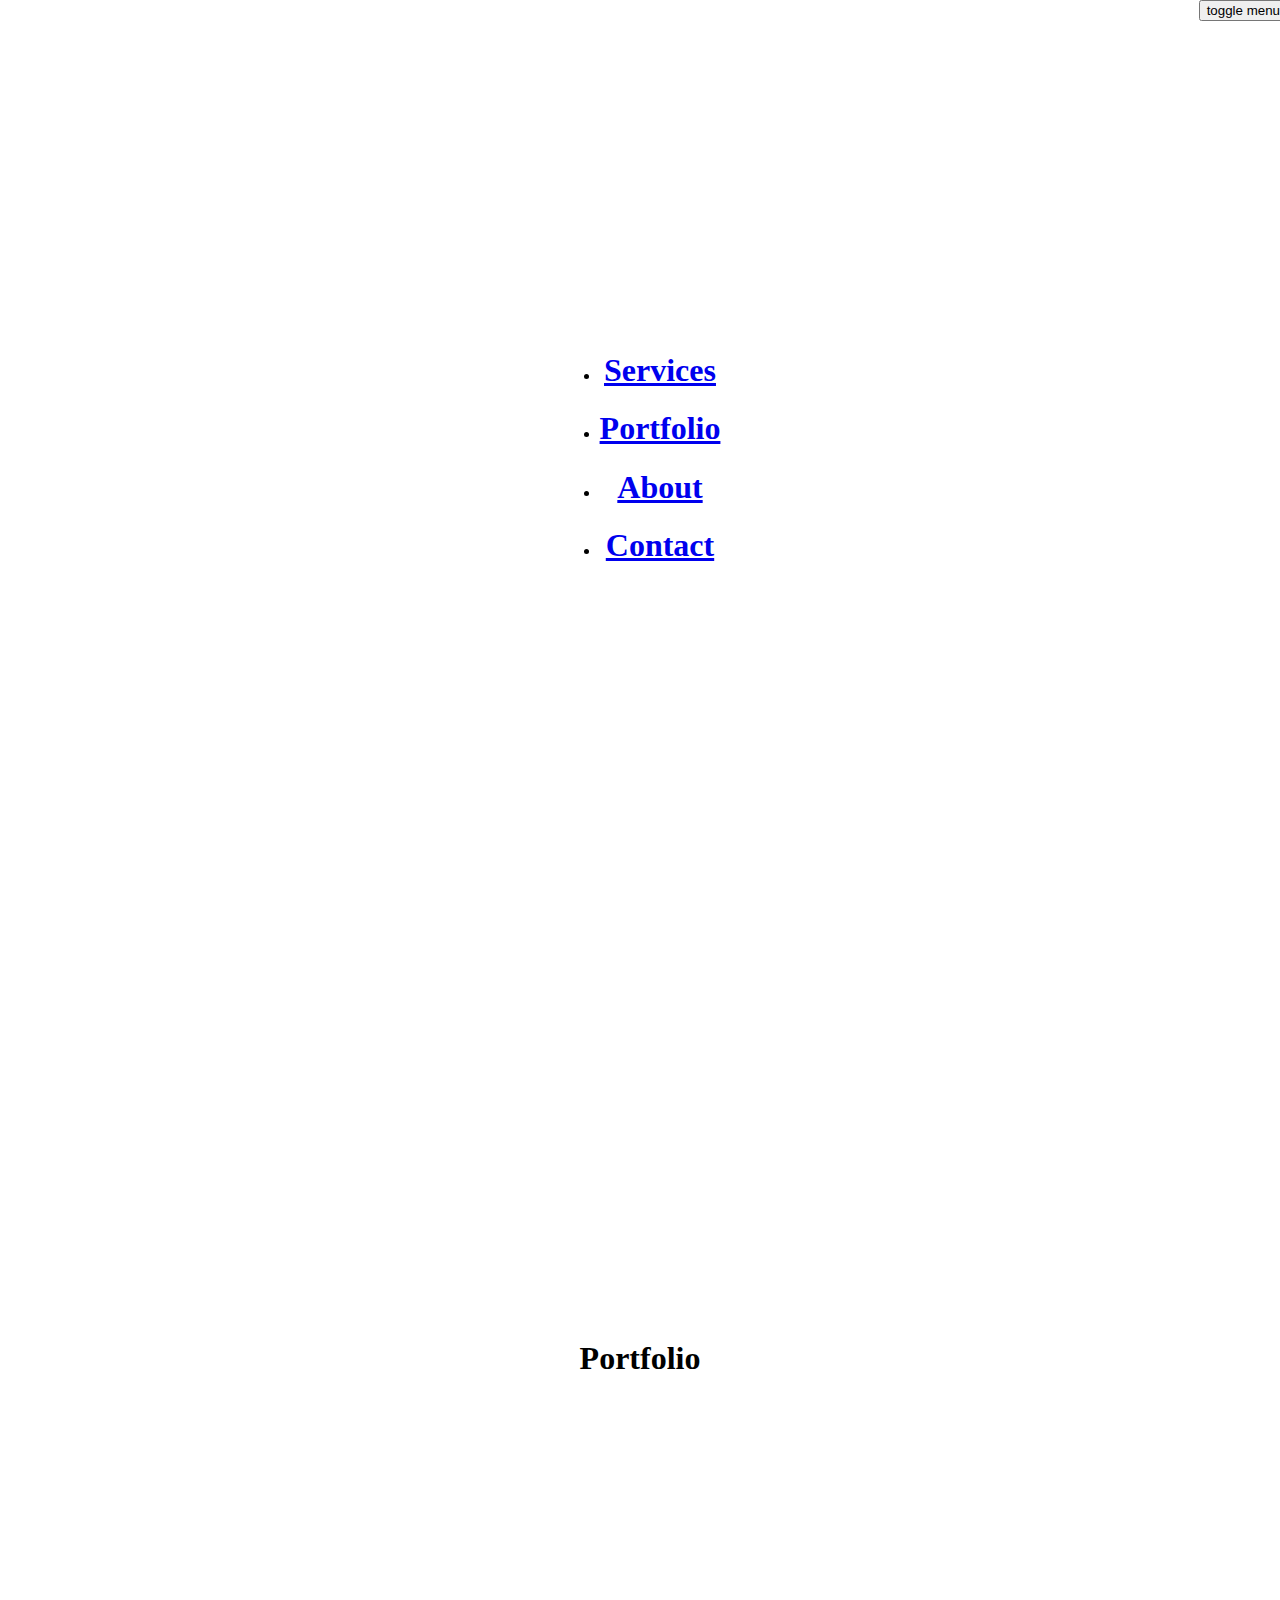
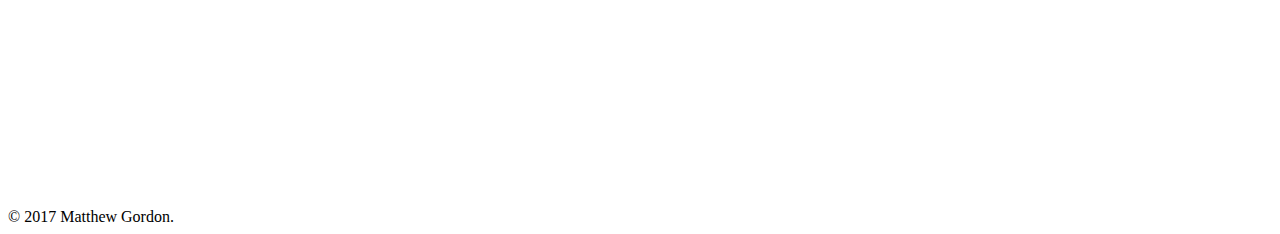
==== portfolio.html @ 95485a0c "Initial commit" ====
<!DOCTYPE html>
<html>
  <head>
    <meta charset="utf-8">
    <meta name="viewport" content="width=device-width, initial-scale=1, shrink-to-fit=no">
    <title>mgordon.co - Portfolio</title>

    <link rel="stylesheet" href="assets/css/styles.css">
  </head>
  <body>

      <nav class="navbar nav">
        <button  id="toggle" class="c-hamburger c-hamburger--htx">
          <span>toggle menu</span>
        </button>
      </nav>

      <div id="overlay">
        <div class="fp-container">
          <ul class="fp-item center">
            <li><a href="services.html"><h1>Services</h1></a></li>
            <li><a href="portfolio.html"><h1>Portfolio</h1></a></li>
            <li><a href="about.html"><h1>About</h1></a></li>
            <li><a href="contact.html"><h1>Contact</h1></a></li>
          </ul>
        </div>
      </div>

    <main class="fp-container">

      <div class="fp-item center">
        <h1>Portfolio</h1>
      </div>

    </main>

    <footer>
      &copy; 2017 Matthew Gordon.
    </footer>

    <script src="assets/js/default.js"></script>
  </body>
</html>
---- assets/css/styles.css ----
@charset "UTF-8";
* {
  box-sizing: border-box; }

.flex {
  display: flex;
  flex-direction: row;
  justify-content: center; }

.center {
  text-align: center; }

.navbar {
  display: flex;
  justify-content: flex-end; }

.nav {
  position: fixed;
  top: 0;
  width: 100%; }

.fp-container {
  display: flex;
  height: 100vh;
  flex-direction: row;
  flex-wrap: wrap;
  justify-content: center; }

.fp-item {
  align-self: center; }

.flex-row {
  display: flex; }

.carousel-container {
  overflow: hidden;
  position: relative;
  height: 100vh;
  width: 100%; }

.carousel-slide {
  position: relative;
  display: none;
  transition: 5s ease; }

.indicators {
  position: relative;
  bottom: 50px; }

.next, .previous {
  padding: 10px;
  font-size: 2em;
  color: #bbb;
  cursor: pointer; }

.arrows {
  display: flex;
  justify-content: space-between;
  position: absolute;
  top: 50%;
  width: 100%; }

.dot {
  margin: 5px;
  display: inline-block;
  height: 10px;
  width: 10px;
  background-color: #bbb;
  border-radius: 50%;
  cursor: pointer;
  transition: .1s ease-in; }

.active, .dot:hover {
  background-color: #717171; }

/* Fading animation */
.fade {
  animation-name: fade;
  animation-duration: 1.5s; }

@keyframes fade {
  from {
    opacity: 0;
    top: 0;
    left: 2000px; }
  to {
    opacity: 1;
    top: 0;
    left: 0; } }
/* Media Queries
–––––––––––––––––––––––––––––––––––––––––––––––––– */
/* Larger than mobile */
/* Larger than phablet (also point when grid becomes active) */
/* Larger than tablet */
/* Larger than desktop */
/* Larger than Desktop HD */
@media (max-width: 400px) {
  .flex-row {
    display: block; } }

/*# sourceMappingURL=styles.css.map */
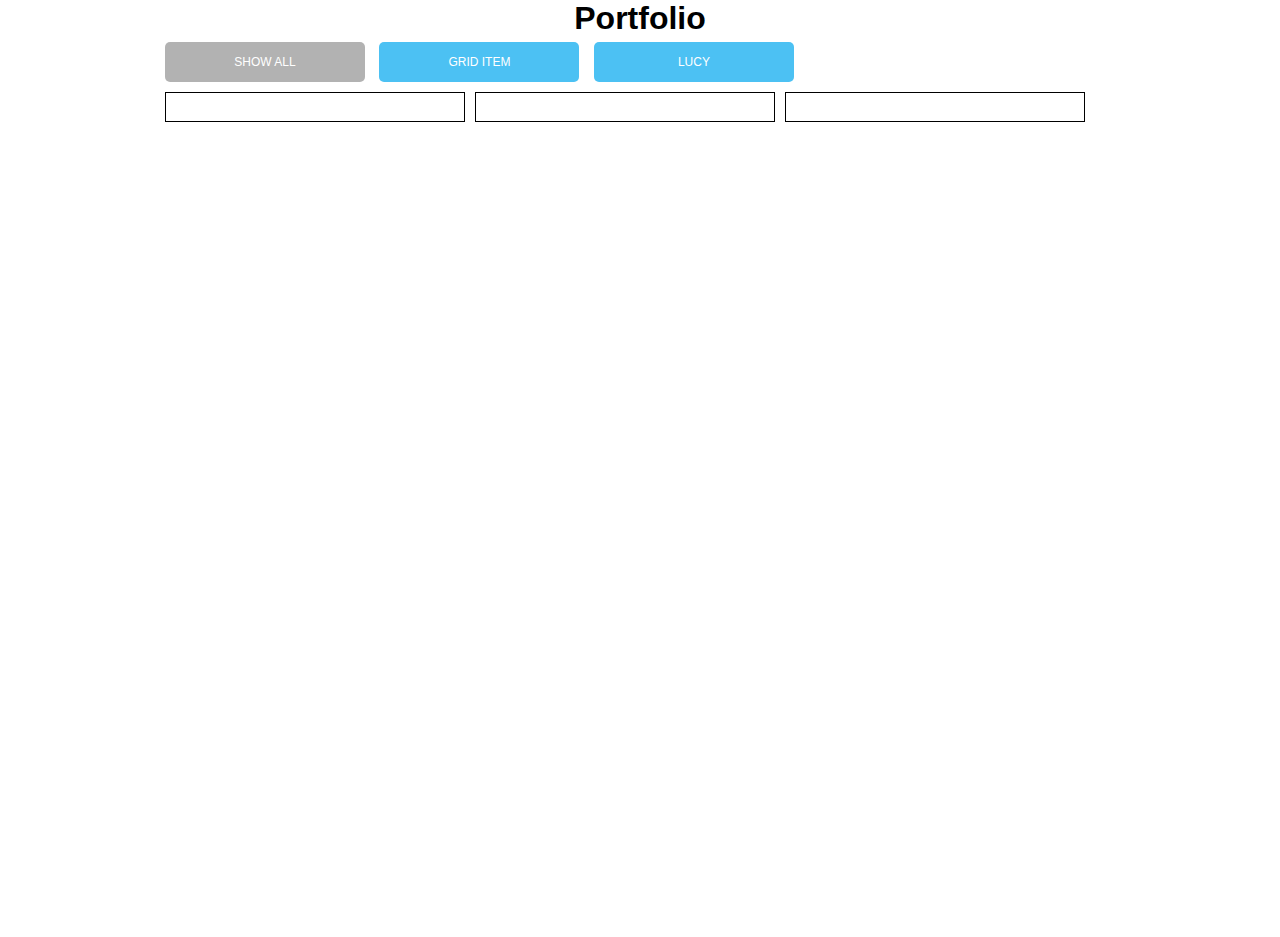
==== commit e8ea0827: "Add Isotope filter" ====
--- a/portfolio.html
+++ b/portfolio.html
@@ -3,41 +3,54 @@
   <head>
     <meta charset="utf-8">
     <meta name="viewport" content="width=device-width, initial-scale=1, shrink-to-fit=no">
-    <title>mgordon.co - Portfolio</title>
+    <title>mgordon.co</title>
 
+    <link rel="stylesheet" href="https://cdnjs.cloudflare.com/ajax/libs/font-awesome/4.7.0/css/font-awesome.css">
+    <link rel="stylesheet" href="assets/css/normalize.css">
+    <link rel="stylesheet" href="assets/css/flickity.min.css">
     <link rel="stylesheet" href="assets/css/styles.css">
+
   </head>
   <body>
 
-      <nav class="navbar nav">
-        <button  id="toggle" class="c-hamburger c-hamburger--htx">
-          <span>toggle menu</span>
-        </button>
-      </nav>
+    <h1 class="center">Portfolio</h1>
+    <section class="fp-container">
+        <div class="container">
 
-      <div id="overlay">
-        <div class="fp-container">
-          <ul class="fp-item center">
-            <li><a href="services.html"><h1>Services</h1></a></li>
-            <li><a href="portfolio.html"><h1>Portfolio</h1></a></li>
-            <li><a href="about.html"><h1>About</h1></a></li>
-            <li><a href="contact.html"><h1>Contact</h1></a></li>
-          </ul>
-        </div>
-      </div>
+          <div class="button-group filters-button-group">
+            <button class="button is-checked" data-filter="*">show all</button>
+            <button class="button" data-filter=".brett">grid item</button>
+            <button class="button" data-filter=".lucy">lucy</button>
+          </div>
 
-    <main class="fp-container">
+          <div class="grid">
+            <div class="grid-item brett">
+              <div class="">
+                <img src="http://placehold.it/300x300" alt="">
+              </div>
+            </div>
+            <div class="grid-item lucy">
+              <div class="">
+                <img src="http://placehold.it/300x300" alt="">
+              </div>
+            </div>
+            <div class="grid-item lucy">
+              <div class="">
+                <img src="http://placehold.it/300x300" alt="">
+              </div>
+            </div>
+          </div>
 
-      <div class="fp-item center">
-        <h1>Portfolio</h1>
-      </div>
+        </div><!-- container -->
+    </section><!-- fp-container -->
 
-    </main>
+    <footer></footer>
 
-    <footer>
-      &copy; 2017 Matthew Gordon.
-    </footer>
 
-    <script src="assets/js/default.js"></script>
+
+    <script src="assets/js/flickity.min.js"></script>
+    <script src="assets/js/isotope.js"></script>
+    <!-- <script src="assets/js/default.js"></script> -->
+    <script src="assets/js/portfolio.js"></script>
   </body>
 </html>
--- a/assets/css/styles.css
+++ b/assets/css/styles.css
@@ -2,24 +2,178 @@
 * {
   box-sizing: border-box; }
 
+a, a:hover, a:visited {
+  color: #000;
+  text-decoration: none; }
+
+h1, h2, h3, h4, h5, h6 {
+  margin: 0; }
+
+/* Navigation
+–––––––––––––––––––––––––––––––––––––––––––––––––– */
+.navbar {
+  top: 0;
+  z-index: 999;
+  position: fixed;
+  display: flex;
+  justify-content: flex-end; }
+
+.nav {
+  width: 100%; }
+
+.c-hamburger {
+  display: block;
+  position: relative;
+  overflow: hidden;
+  margin: 1rem;
+  padding: 0;
+  width: 50px;
+  height: 50px;
+  font-size: 0;
+  text-indent: -9999px;
+  -webkit-appearance: none;
+  -moz-appearance: none;
+  appearance: none;
+  box-shadow: none;
+  border-radius: none;
+  border: none;
+  cursor: pointer;
+  transition: background 0.3s; }
+
+.c-hamburger:focus {
+  outline: none; }
+
+.c-hamburger span {
+  display: block;
+  position: absolute;
+  top: 23px;
+  left: 8px;
+  right: 8px;
+  height: 4px;
+  background: #000; }
+
+.c-hamburger span::before,
+.c-hamburger span::after {
+  position: absolute;
+  display: block;
+  left: 0;
+  width: 100%;
+  height: 4px;
+  background-color: #000;
+  content: ""; }
+
+.c-hamburger span::before {
+  top: -10px; }
+
+.c-hamburger span::after {
+  bottom: -10px; }
+
+.c-hamburger--htx {
+  background-color: white; }
+
+.c-hamburger--htx span {
+  transition: background 0s 0.3s; }
+
+.c-hamburger--htx span::before,
+.c-hamburger--htx span::after {
+  transition-duration: 0.3s, 0.3s;
+  transition-delay: 0.3s, 0s; }
+
+.c-hamburger--htx span::before {
+  transition-property: top, transform; }
+
+.c-hamburger--htx span::after {
+  transition-property: bottom, transform; }
+
+/* active state, i.e. menu open */
+.c-hamburger--htx.is-active {
+  background-color: #fff; }
+
+.c-hamburger--htx.is-active span {
+  background: none; }
+
+.c-hamburger--htx.is-active span::before {
+  top: 0;
+  transform: rotate(45deg); }
+
+.c-hamburger--htx.is-active span::after {
+  bottom: 0;
+  transform: rotate(-45deg); }
+
+.c-hamburger--htx.is-active span::before,
+.c-hamburger--htx.is-active span::after {
+  transition-delay: 0s, 0.3s; }
+
+#overlay {
+  opacity: 0;
+  width: 100%;
+  background: white;
+  height: 100vh;
+  overflow: hidden;
+  position: fixed;
+  transition-duration: 0.3s, 0.3s; }
+  #overlay ul {
+    padding: 0; }
+    #overlay ul li {
+      position: relative;
+      left: -200%;
+      list-style: none;
+      opacity: 0;
+      line-height: 4.5em;
+      margin: 0;
+      padding: 0 0.5em;
+      overflow: hidden;
+      transition: 1s ease; }
+    #overlay ul li.show {
+      opacity: 1;
+      left: 0; }
+    #overlay ul span {
+      font-size: 4em; }
+
+/* Elements
+–––––––––––––––––––––––––––––––––––––––––––––––––– */
+.button {
+  font-size: .75em;
+  margin: 5px;
+  height: 40px;
+  width: 200px;
+  border: 0;
+  background: #4cc1f3;
+  border-radius: 5px;
+  color: #fff;
+  text-transform: uppercase; }
+
+/* Misc
+–––––––––––––––––––––––––––––––––––––––––––––––––– */
+img {
+  width: 100%; }
+
 .flex {
   display: flex;
   flex-direction: row;
-  justify-content: center; }
+  justify-content: space-around;
+  flex-wrap: wrap; }
+
+.flex-icon {
+  position: relative;
+  opacity: 0;
+  bottom: -50px;
+  display: flex;
+  flex-direction: row;
+  justify-content: space-around;
+  color: #00adff;
+  margin-top: 2rem;
+  transition: 1.5s ease; }
 
 .center {
   text-align: center; }
 
-.navbar {
-  display: flex;
-  justify-content: flex-end; }
-
-.nav {
-  position: fixed;
+.container {
+  width: 960px; }
+
+.fp-container {
   top: 0;
-  width: 100%; }
-
-.fp-container {
+  left: 0;
   display: flex;
   height: 100vh;
   flex-direction: row;
@@ -32,6 +186,8 @@
 .flex-row {
   display: flex; }
 
+/* Slider
+–––––––––––––––––––––––––––––––––––––––––––––––––– */
 .carousel-container {
   overflow: hidden;
   position: relative;
@@ -70,23 +226,46 @@
   cursor: pointer;
   transition: .1s ease-in; }
 
+.dot:focus {
+  outline: none; }
+
 .active, .dot:hover {
   background-color: #717171; }
 
 /* Fading animation */
-.fade {
-  animation-name: fade;
-  animation-duration: 1.5s; }
-
-@keyframes fade {
+.fadeRight {
+  animation-name: fadeFromRight;
+  animation-duration: 1s; }
+
+@keyframes fadeFromRight {
   from {
-    opacity: 0;
-    top: 0;
-    left: 2000px; }
+    top: 0;
+    right: -100%; }
   to {
-    opacity: 1;
+    top: 0;
+    right: 0; } }
+.fadeLeft {
+  animation-name: fadeFromLeft;
+  animation-duration: 1s; }
+
+@keyframes fadeFromLeft {
+  from {
+    top: 0;
+    left: -100%; }
+  to {
     top: 0;
     left: 0; } }
+/* Portfolio
+–––––––––––––––––––––––––––––––––––––––––––––––––– */
+.grid-item {
+  margin: 5px;
+  padding: 5px;
+  width: 300px;
+  border: 1px solid #000; }
+
+.is-checked {
+  background: rgba(0, 0, 0, 0.3); }
+
 /* Media Queries
 –––––––––––––––––––––––––––––––––––––––––––––––––– */
 /* Larger than mobile */
@@ -96,6 +275,25 @@
 /* Larger than Desktop HD */
 @media (max-width: 400px) {
   .flex-row {
-    display: block; } }
+    display: block; }
+
+  .arrows {
+    display: none; }
+
+  .dot {
+    margin: 10px;
+    display: inline-block;
+    height: 15px;
+    width: 15px;
+    background-color: #bbb;
+    border-radius: 50%;
+    cursor: pointer;
+    transition: .1s ease-in; }
+
+  .active, .dot:hover {
+    background-color: #717171; }
+
+  #overlay ul li span {
+    font-size: 2em; } }
 
 /*# sourceMappingURL=styles.css.map */
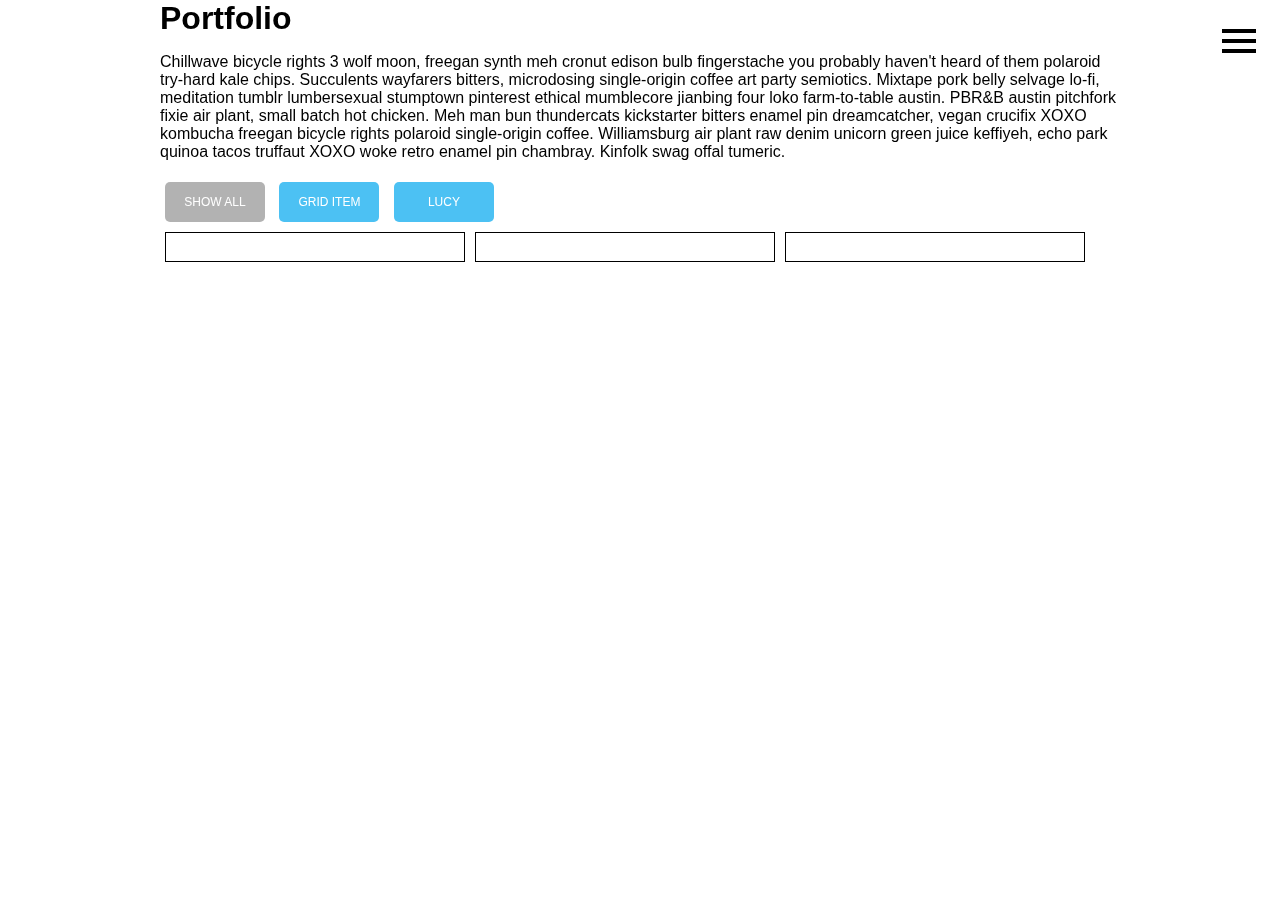
==== commit cd8e9d36: "Fix script tags" ====
--- a/portfolio.html
+++ b/portfolio.html
@@ -1,5 +1,5 @@
 <!DOCTYPE html>
-<html>
+<html class="portfolio">
   <head>
     <meta charset="utf-8">
     <meta name="viewport" content="width=device-width, initial-scale=1, shrink-to-fit=no">
@@ -13,9 +13,34 @@
   </head>
   <body>
 
-    <h1 class="center">Portfolio</h1>
+    <nav class="navbar nav">
+      <button  id="toggle" class="c-hamburger c-hamburger--htx">
+        <span>toggle menu</span>
+      </button>
+    </nav>
+
+    <div id="overlay" class="fp-container center">
+      <ul class="fp-item fadeNav" id="list">
+        <li id="navItem1" class="navItem"><span><a href="index.html">Home</a></span></li>
+        <li id="navItem2" class="navItem"><span>Services</span></li>
+        <li id="navItem3" class="navItem"><span><a href="portfolio.html">Portfolio</a></span></li>
+        <li id="navItem4" class="navItem"><span>About</span></li>
+        <li id="navItem5" class="navItem"><span>Contact</span></li>
+
+        <div class="flex-icon">
+          <i class="fa fa-github fa-2x" aria-hidden="true"></i>
+          <i class="fa fa-linkedin fa-2x" aria-hidden="true"></i>
+          <i class="fa fa-dribbble fa-2x" aria-hidden="true"></i>
+        </div>
+      </ul>
+    </div>
+
     <section class="fp-container">
         <div class="container">
+          <div class="header">
+            <h1>Portfolio</h1>
+            <p>Chillwave bicycle rights 3 wolf moon, freegan synth meh cronut edison bulb fingerstache you probably haven't heard of them polaroid try-hard kale chips. Succulents wayfarers bitters, microdosing single-origin coffee art party semiotics. Mixtape pork belly selvage lo-fi, meditation tumblr lumbersexual stumptown pinterest ethical mumblecore jianbing four loko farm-to-table austin. PBR&B austin pitchfork fixie air plant, small batch hot chicken. Meh man bun thundercats kickstarter bitters enamel pin dreamcatcher, vegan crucifix XOXO kombucha freegan bicycle rights polaroid single-origin coffee. Williamsburg air plant raw denim unicorn green juice keffiyeh, echo park quinoa tacos truffaut XOXO woke retro enamel pin chambray. Kinfolk swag offal tumeric.</p>
+          </div>
 
           <div class="button-group filters-button-group">
             <button class="button is-checked" data-filter="*">show all</button>
@@ -25,19 +50,13 @@
 
           <div class="grid">
             <div class="grid-item brett">
-              <div class="">
                 <img src="http://placehold.it/300x300" alt="">
-              </div>
             </div>
             <div class="grid-item lucy">
-              <div class="">
                 <img src="http://placehold.it/300x300" alt="">
-              </div>
             </div>
             <div class="grid-item lucy">
-              <div class="">
                 <img src="http://placehold.it/300x300" alt="">
-              </div>
             </div>
           </div>
 
@@ -46,11 +65,8 @@
 
     <footer></footer>
 
-
-
-    <script src="assets/js/flickity.min.js"></script>
+    <script src="assets/js/default.js"></script>
     <script src="assets/js/isotope.js"></script>
-    <!-- <script src="assets/js/default.js"></script> -->
     <script src="assets/js/portfolio.js"></script>
   </body>
 </html>
--- a/assets/css/styles.css
+++ b/assets/css/styles.css
@@ -8,6 +8,9 @@
 
 h1, h2, h3, h4, h5, h6 {
   margin: 0; }
+
+img {
+  width: 100%; }
 
 /* Navigation
 –––––––––––––––––––––––––––––––––––––––––––––––––– */
@@ -106,6 +109,7 @@
 
 #overlay {
   opacity: 0;
+  z-index: -1;
   width: 100%;
   background: white;
   height: 100vh;
@@ -136,24 +140,19 @@
   font-size: .75em;
   margin: 5px;
   height: 40px;
-  width: 200px;
+  width: 100px;
   border: 0;
   background: #4cc1f3;
   border-radius: 5px;
   color: #fff;
-  text-transform: uppercase; }
+  text-transform: uppercase;
+  transition: background 0.2s ease; }
+
+.button:hover {
+  background: #34b9f1; }
 
 /* Misc
 –––––––––––––––––––––––––––––––––––––––––––––––––– */
-img {
-  width: 100%; }
-
-.flex {
-  display: flex;
-  flex-direction: row;
-  justify-content: space-around;
-  flex-wrap: wrap; }
-
 .flex-icon {
   position: relative;
   opacity: 0;
@@ -183,78 +182,33 @@
 .fp-item {
   align-self: center; }
 
-.flex-row {
-  display: flex; }
-
 /* Slider
 –––––––––––––––––––––––––––––––––––––––––––––––––– */
-.carousel-container {
-  overflow: hidden;
-  position: relative;
+.carousel {
+  background: #EEE; }
+
+.carousel-cell {
+  width: 100%;
   height: 100vh;
-  width: 100%; }
-
-.carousel-slide {
-  position: relative;
-  display: none;
-  transition: 5s ease; }
-
-.indicators {
-  position: relative;
-  bottom: 50px; }
-
-.next, .previous {
-  padding: 10px;
-  font-size: 2em;
-  color: #bbb;
-  cursor: pointer; }
-
-.arrows {
-  display: flex;
-  justify-content: space-between;
-  position: absolute;
-  top: 50%;
-  width: 100%; }
-
-.dot {
-  margin: 5px;
-  display: inline-block;
-  height: 10px;
-  width: 10px;
-  background-color: #bbb;
-  border-radius: 50%;
-  cursor: pointer;
-  transition: .1s ease-in; }
-
-.dot:focus {
-  outline: none; }
-
-.active, .dot:hover {
-  background-color: #717171; }
-
-/* Fading animation */
-.fadeRight {
-  animation-name: fadeFromRight;
-  animation-duration: 1s; }
-
-@keyframes fadeFromRight {
-  from {
-    top: 0;
-    right: -100%; }
-  to {
-    top: 0;
-    right: 0; } }
-.fadeLeft {
-  animation-name: fadeFromLeft;
-  animation-duration: 1s; }
-
-@keyframes fadeFromLeft {
-  from {
-    top: 0;
-    left: -100%; }
-  to {
-    top: 0;
-    left: 0; } }
+  margin-right: 10px;
+  border-radius: 5px; }
+
+/* position dots in gallery */
+.flickity-page-dots {
+  bottom: 10px; }
+
+/* white circles */
+.flickity-page-dots .dot {
+  width: 12px;
+  height: 12px;
+  opacity: 1;
+  background: transparent;
+  border: 2px solid #000; }
+
+/* fill-in selected dot */
+.flickity-page-dots .dot.is-selected {
+  background: #000; }
+
 /* Portfolio
 –––––––––––––––––––––––––––––––––––––––––––––––––– */
 .grid-item {
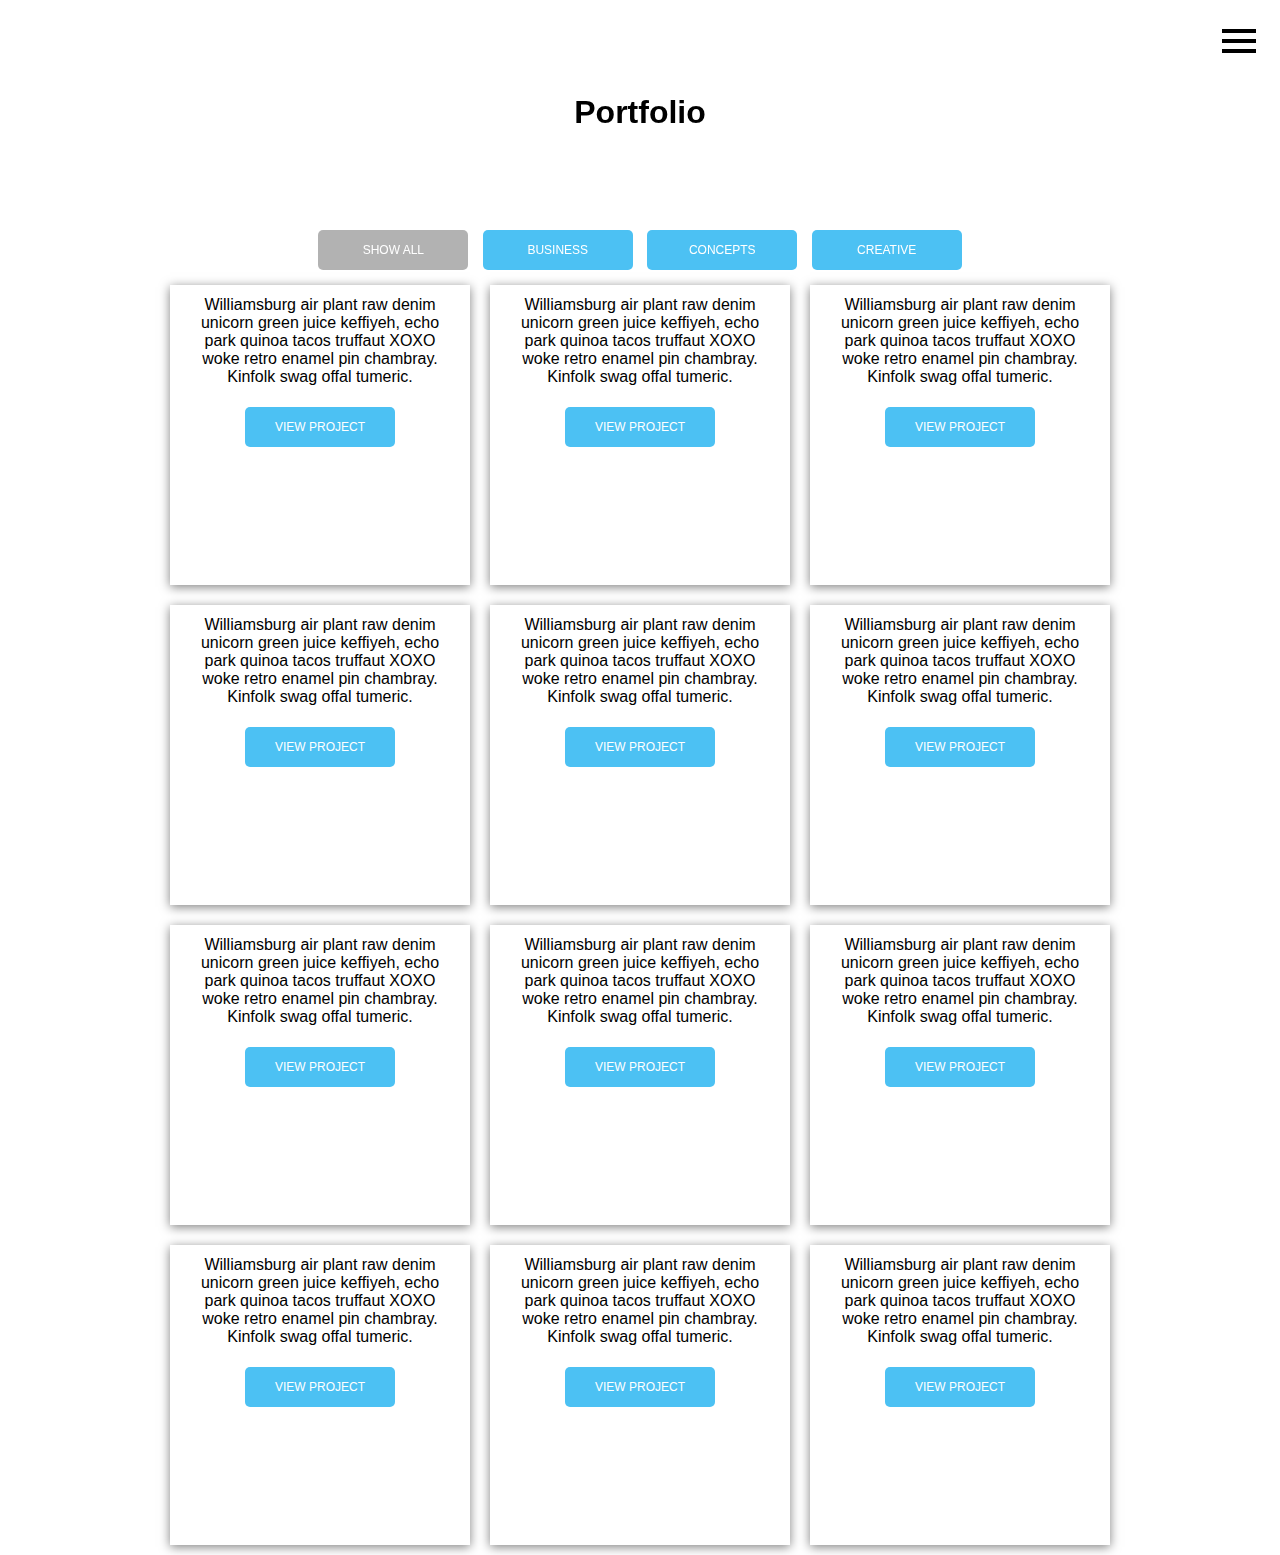
==== commit 2314621b: "Add 3d isometric cards" ====
--- a/portfolio.html
+++ b/portfolio.html
@@ -1,20 +1,20 @@
 <!DOCTYPE html>
 <html class="portfolio">
-  <head>
-    <meta charset="utf-8">
-    <meta name="viewport" content="width=device-width, initial-scale=1, shrink-to-fit=no">
-    <title>mgordon.co</title>
+<head>
+  <meta charset="utf-8">
+  <meta name="viewport" content="width=device-width, initial-scale=1, shrink-to-fit=no">
+  <title>mgordon.co</title>
 
-    <link rel="stylesheet" href="https://cdnjs.cloudflare.com/ajax/libs/font-awesome/4.7.0/css/font-awesome.css">
-    <link rel="stylesheet" href="assets/css/normalize.css">
-    <link rel="stylesheet" href="assets/css/flickity.min.css">
-    <link rel="stylesheet" href="assets/css/styles.css">
+  <link rel="stylesheet" href="https://cdnjs.cloudflare.com/ajax/libs/font-awesome/4.7.0/css/font-awesome.css">
+  <link rel="stylesheet" href="assets/css/normalize.css">
+  <link rel="stylesheet" href="assets/css/flickity.min.css">
+  <link rel="stylesheet" href="assets/css/styles.css">
 
-  </head>
-  <body>
+</head>
+<body>
 
     <nav class="navbar nav">
-      <button  id="toggle" class="c-hamburger c-hamburger--htx">
+      <button id="toggle" class="c-hamburger c-hamburger--htx">
         <span>toggle menu</span>
       </button>
     </nav>
@@ -35,33 +35,160 @@
       </ul>
     </div>
 
-    <section class="fp-container">
-        <div class="container">
-          <div class="header">
-            <h1>Portfolio</h1>
-            <p>Chillwave bicycle rights 3 wolf moon, freegan synth meh cronut edison bulb fingerstache you probably haven't heard of them polaroid try-hard kale chips. Succulents wayfarers bitters, microdosing single-origin coffee art party semiotics. Mixtape pork belly selvage lo-fi, meditation tumblr lumbersexual stumptown pinterest ethical mumblecore jianbing four loko farm-to-table austin. PBR&B austin pitchfork fixie air plant, small batch hot chicken. Meh man bun thundercats kickstarter bitters enamel pin dreamcatcher, vegan crucifix XOXO kombucha freegan bicycle rights polaroid single-origin coffee. Williamsburg air plant raw denim unicorn green juice keffiyeh, echo park quinoa tacos truffaut XOXO woke retro enamel pin chambray. Kinfolk swag offal tumeric.</p>
-          </div>
+    <div class="hp-container">
+      <div class="fp-item">
+        <h1>Portfolio</h1>
+      </div>
+    </div>
 
-          <div class="button-group filters-button-group">
-            <button class="button is-checked" data-filter="*">show all</button>
-            <button class="button" data-filter=".brett">grid item</button>
-            <button class="button" data-filter=".lucy">lucy</button>
-          </div>
+    <div class="fp-container">
+      <div class="center">
 
-          <div class="grid">
-            <div class="grid-item brett">
-                <img src="http://placehold.it/300x300" alt="">
-            </div>
-            <div class="grid-item lucy">
-                <img src="http://placehold.it/300x300" alt="">
-            </div>
-            <div class="grid-item lucy">
-                <img src="http://placehold.it/300x300" alt="">
-            </div>
-          </div>
+        <div class="button-group filters-button-group">
+          <button class="button is-checked" data-filter="*">show all</button>
+          <button class="button" data-filter=".business">business</button>
+          <button class="button" data-filter=".concepts">concepts</button>
+          <button class="button" data-filter=".creative">creative</button>
+        </div>
 
-        </div><!-- container -->
-    </section><!-- fp-container -->
+        <div class="grid container">
+
+          <div class="grid-item business">
+            <div class="portfolio-image">
+              <img src="http://placehold.it/300x300" alt="">
+            </div><!-- portfolio-image -->
+            <div class="portfolio-content">
+              <h3>Project Name</h3>
+              <p>Williamsburg air plant raw denim unicorn green juice keffiyeh, echo park quinoa tacos truffaut XOXO woke retro enamel pin chambray. Kinfolk swag offal tumeric.</p>
+              <button class="button">view project</button>
+            </div><!-- portfolio-content -->
+          </div><!-- grid-item -->
+
+          <div class="grid-item concepts">
+            <div class="portfolio-image">
+              <img src="http://placehold.it/300x300" alt="">
+            </div><!-- portfolio-image -->
+            <div class="portfolio-content">
+              <h3>Project Name</h3>
+              <p>Williamsburg air plant raw denim unicorn green juice keffiyeh, echo park quinoa tacos truffaut XOXO woke retro enamel pin chambray. Kinfolk swag offal tumeric.</p>
+              <button class="button">view project</button>
+            </div><!-- portfolio-content -->
+          </div><!-- grid-item -->
+
+          <div class="grid-item creative">
+            <div class="portfolio-image">
+              <img src="http://placehold.it/300x300" alt="">
+            </div><!-- portfolio-image -->
+            <div class="portfolio-content">
+              <h3>Project Name</h3>
+              <p>Williamsburg air plant raw denim unicorn green juice keffiyeh, echo park quinoa tacos truffaut XOXO woke retro enamel pin chambray. Kinfolk swag offal tumeric.</p>
+              <button class="button">view project</button>
+            </div><!-- portfolio-content -->
+          </div><!-- grid-item -->
+
+          <div class="grid-item business">
+            <div class="portfolio-image">
+              <img src="http://placehold.it/300x300" alt="">
+            </div><!-- portfolio-image -->
+            <div class="portfolio-content">
+              <h3>Project Name</h3>
+              <p>Williamsburg air plant raw denim unicorn green juice keffiyeh, echo park quinoa tacos truffaut XOXO woke retro enamel pin chambray. Kinfolk swag offal tumeric.</p>
+              <button class="button">view project</button>
+            </div><!-- portfolio-content -->
+          </div><!-- grid-item -->
+
+          <div class="grid-item concepts">
+            <div class="portfolio-image">
+              <img src="http://placehold.it/300x300" alt="">
+            </div><!-- portfolio-image -->
+            <div class="portfolio-content">
+              <h3>Project Name</h3>
+              <p>Williamsburg air plant raw denim unicorn green juice keffiyeh, echo park quinoa tacos truffaut XOXO woke retro enamel pin chambray. Kinfolk swag offal tumeric.</p>
+              <button class="button">view project</button>
+            </div><!-- portfolio-content -->
+          </div><!-- grid-item -->
+
+          <div class="grid-item business">
+            <div class="portfolio-image">
+              <img src="http://placehold.it/300x300" alt="">
+            </div><!-- portfolio-image -->
+            <div class="portfolio-content">
+              <h3>Project Name</h3>
+              <p>Williamsburg air plant raw denim unicorn green juice keffiyeh, echo park quinoa tacos truffaut XOXO woke retro enamel pin chambray. Kinfolk swag offal tumeric.</p>
+              <button class="button">view project</button>
+            </div><!-- portfolio-content -->
+          </div><!-- grid-item -->
+
+          <div class="grid-item concepts">
+            <div class="portfolio-image">
+              <img src="http://placehold.it/300x300" alt="">
+            </div><!-- portfolio-image -->
+            <div class="portfolio-content">
+              <h3>Project Name</h3>
+              <p>Williamsburg air plant raw denim unicorn green juice keffiyeh, echo park quinoa tacos truffaut XOXO woke retro enamel pin chambray. Kinfolk swag offal tumeric.</p>
+              <button class="button">view project</button>
+            </div><!-- portfolio-content -->
+          </div><!-- grid-item -->
+
+          <div class="grid-item creative">
+            <div class="portfolio-image">
+              <img src="http://placehold.it/300x300" alt="">
+            </div><!-- portfolio-image -->
+            <div class="portfolio-content">
+              <h3>Project Name</h3>
+              <p>Williamsburg air plant raw denim unicorn green juice keffiyeh, echo park quinoa tacos truffaut XOXO woke retro enamel pin chambray. Kinfolk swag offal tumeric.</p>
+              <button class="button">view project</button>
+            </div><!-- portfolio-content -->
+          </div><!-- grid-item -->
+
+          <div class="grid-item creative">
+            <div class="portfolio-image">
+              <img src="http://placehold.it/300x300" alt="">
+            </div><!-- portfolio-image -->
+            <div class="portfolio-content">
+              <h3>Project Name</h3>
+              <p>Williamsburg air plant raw denim unicorn green juice keffiyeh, echo park quinoa tacos truffaut XOXO woke retro enamel pin chambray. Kinfolk swag offal tumeric.</p>
+              <button class="button">view project</button>
+            </div><!-- portfolio-content -->
+          </div><!-- grid-item -->
+
+          <div class="grid-item concepts">
+            <div class="portfolio-image">
+              <img src="http://placehold.it/300x300" alt="">
+            </div><!-- portfolio-image -->
+            <div class="portfolio-content">
+              <h3>Project Name</h3>
+              <p>Williamsburg air plant raw denim unicorn green juice keffiyeh, echo park quinoa tacos truffaut XOXO woke retro enamel pin chambray. Kinfolk swag offal tumeric.</p>
+              <button class="button">view project</button>
+            </div><!-- portfolio-content -->
+          </div><!-- grid-item -->
+
+          <div class="grid-item creative">
+            <div class="portfolio-image">
+              <img src="http://placehold.it/300x300" alt="">
+            </div><!-- portfolio-image -->
+            <div class="portfolio-content">
+              <h3>Project Name</h3>
+              <p>Williamsburg air plant raw denim unicorn green juice keffiyeh, echo park quinoa tacos truffaut XOXO woke retro enamel pin chambray. Kinfolk swag offal tumeric.</p>
+              <button class="button">view project</button>
+            </div><!-- portfolio-content -->
+          </div><!-- grid-item -->
+
+          <div class="grid-item concepts">
+            <div class="portfolio-image">
+              <img src="http://placehold.it/300x300" alt="">
+            </div><!-- portfolio-image -->
+            <div class="portfolio-content">
+              <h3>Project Name</h3>
+              <p>Williamsburg air plant raw denim unicorn green juice keffiyeh, echo park quinoa tacos truffaut XOXO woke retro enamel pin chambray. Kinfolk swag offal tumeric.</p>
+              <button class="button">view project</button>
+            </div><!-- portfolio-content -->
+          </div><!-- grid-item -->
+
+        </div><!-- grid -->
+
+      </div><!-- container -->
+    </div><!-- fp-container -->
 
     <footer></footer>
 
--- a/assets/css/styles.css
+++ b/assets/css/styles.css
@@ -10,7 +10,73 @@
   margin: 0; }
 
 img {
-  width: 100%; }
+  max-width: 100%;
+  height: auto;
+  display: block; }
+
+.figure {
+  margin: 0; }
+
+.row {
+  width: 960px;
+  display: flex;
+  flex-wrap: wrap;
+  justify-content: flex-end;
+  transform: rotateX(60deg) rotateY(0deg) rotateZ(-45deg); }
+
+.column {
+  padding: 20px;
+  width: 50%;
+  max-width: 50%;
+  flex: 1 1 50%; }
+
+.row,
+.column,
+.ItemCard,
+.ItemCard__dest,
+.ItemCard__thumb {
+  position: relative;
+  backface-visibility: hidden;
+  transform-style: preserve-3d; }
+
+.cover {
+  display: block;
+  position: absolute;
+  top: 0;
+  left: 0;
+  width: 100%;
+  height: 100%; }
+
+.ItemCard__thumb img {
+  position: relative;
+  z-index: 1;
+  transition: transform 0.3s cubic-bezier(0.165, 0.84, 0.44, 1);
+  transform: translate3d(0, 0, 20px); }
+
+.shadow {
+  display: block;
+  transition: all 0.3s cubic-bezier(0.165, 0.84, 0.44, 1);
+  opacity: .9;
+  background-color: rgba(0, 0, 0, 0.1);
+  box-shadow: 0 0 5px 1px rgba(0, 0, 0, 0.1); }
+
+.column:hover .ItemCard__dest {
+  z-index: 10; }
+
+.column:hover .ItemCard__dest,
+.column:hover .ItemCard__thumb img {
+  transform: translate3d(0, 0, 50px) rotateX(-5deg);
+  transform-origin: center bottom; }
+
+.column:hover .ItemCard__thumb .shadow {
+  opacity: .6;
+  background-color: rgba(0, 0, 0, 0.1);
+  box-shadow: 0 0 10px 6px rgba(0, 0, 0, 0.1); }
+
+.NameBox {
+  width: 510px;
+  height: 340px;
+  background: #fff; }
 
 /* Navigation
 –––––––––––––––––––––––––––––––––––––––––––––––––– */
@@ -140,7 +206,7 @@
   font-size: .75em;
   margin: 5px;
   height: 40px;
-  width: 100px;
+  width: 150px;
   border: 0;
   background: #4cc1f3;
   border-radius: 5px;
@@ -148,8 +214,8 @@
   text-transform: uppercase;
   transition: background 0.2s ease; }
 
-.button:hover {
-  background: #34b9f1; }
+.button:focus {
+  outline: none; }
 
 /* Misc
 –––––––––––––––––––––––––––––––––––––––––––––––––– */
@@ -168,6 +234,7 @@
   text-align: center; }
 
 .container {
+  text-align: center;
   width: 960px; }
 
 .fp-container {
@@ -179,6 +246,15 @@
   flex-wrap: wrap;
   justify-content: center; }
 
+.hp-container {
+  top: 0;
+  left: 0;
+  display: flex;
+  height: 25vh;
+  flex-direction: row;
+  flex-wrap: wrap;
+  justify-content: center; }
+
 .fp-item {
   align-self: center; }
 
@@ -191,7 +267,8 @@
   width: 100%;
   height: 100vh;
   margin-right: 10px;
-  border-radius: 5px; }
+  border-radius: 5px;
+  overflow: hidden; }
 
 /* position dots in gallery */
 .flickity-page-dots {
@@ -212,10 +289,26 @@
 /* Portfolio
 –––––––––––––––––––––––––––––––––––––––––––––––––– */
 .grid-item {
-  margin: 5px;
+  margin: 10px;
   padding: 5px;
   width: 300px;
-  border: 1px solid #000; }
+  height: 300px;
+  overflow: hidden;
+  box-shadow: 0px 2px 10px 0px rgba(0, 0, 0, 0.5); }
+
+.portfolio-content {
+  margin: 5px;
+  padding: 15px;
+  position: relative;
+  top: -18%;
+  background: #fff;
+  height: 300px;
+  border-radius: 5px;
+  text-align: center;
+  transition: top .5s ease; }
+
+.portfolio-content:hover {
+  top: -75%; }
 
 .is-checked {
   background: rgba(0, 0, 0, 0.3); }
@@ -233,6 +326,9 @@
 
   .arrows {
     display: none; }
+
+  .button {
+    width: 25%; }
 
   .dot {
     margin: 10px;
@@ -247,6 +343,12 @@
   .active, .dot:hover {
     background-color: #717171; }
 
+  .container {
+    width: 100%; }
+
+  .grid-item {
+    margin-left: 30px; }
+
   #overlay ul li span {
     font-size: 2em; } }
 
